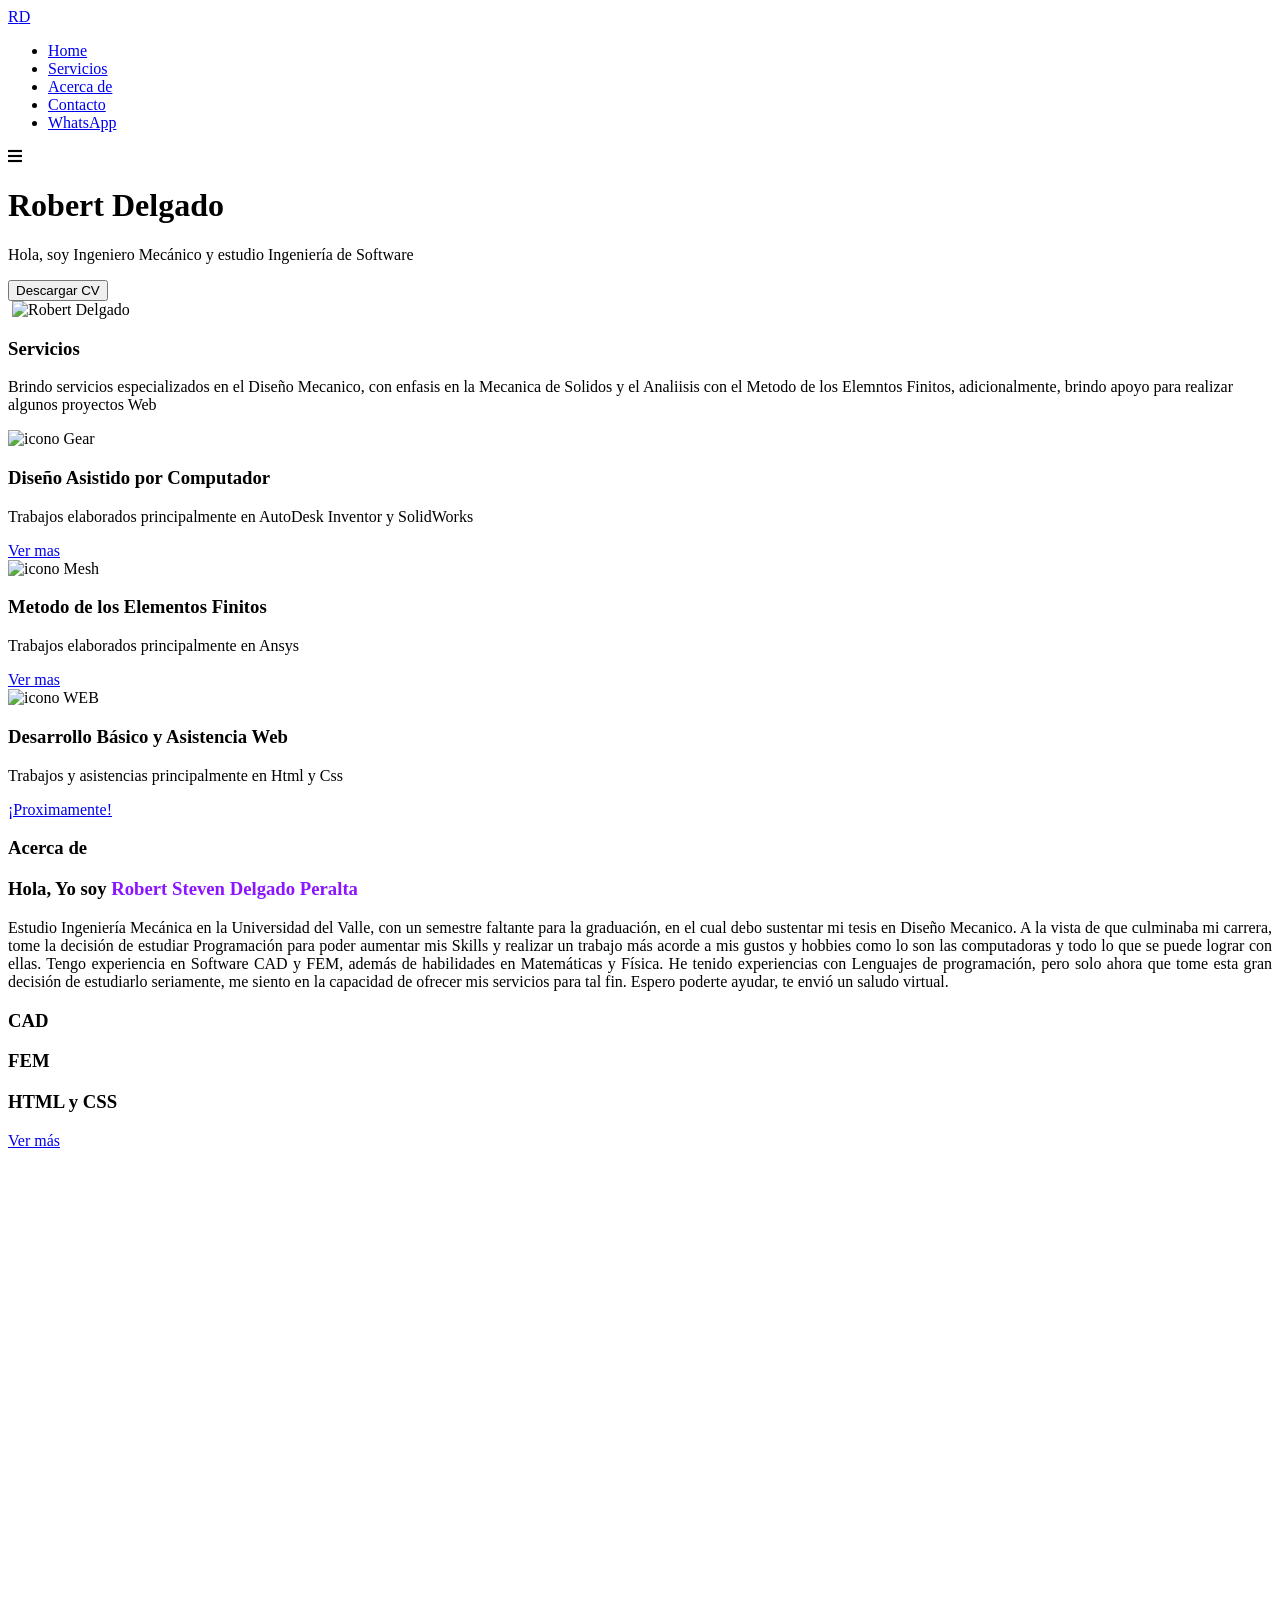
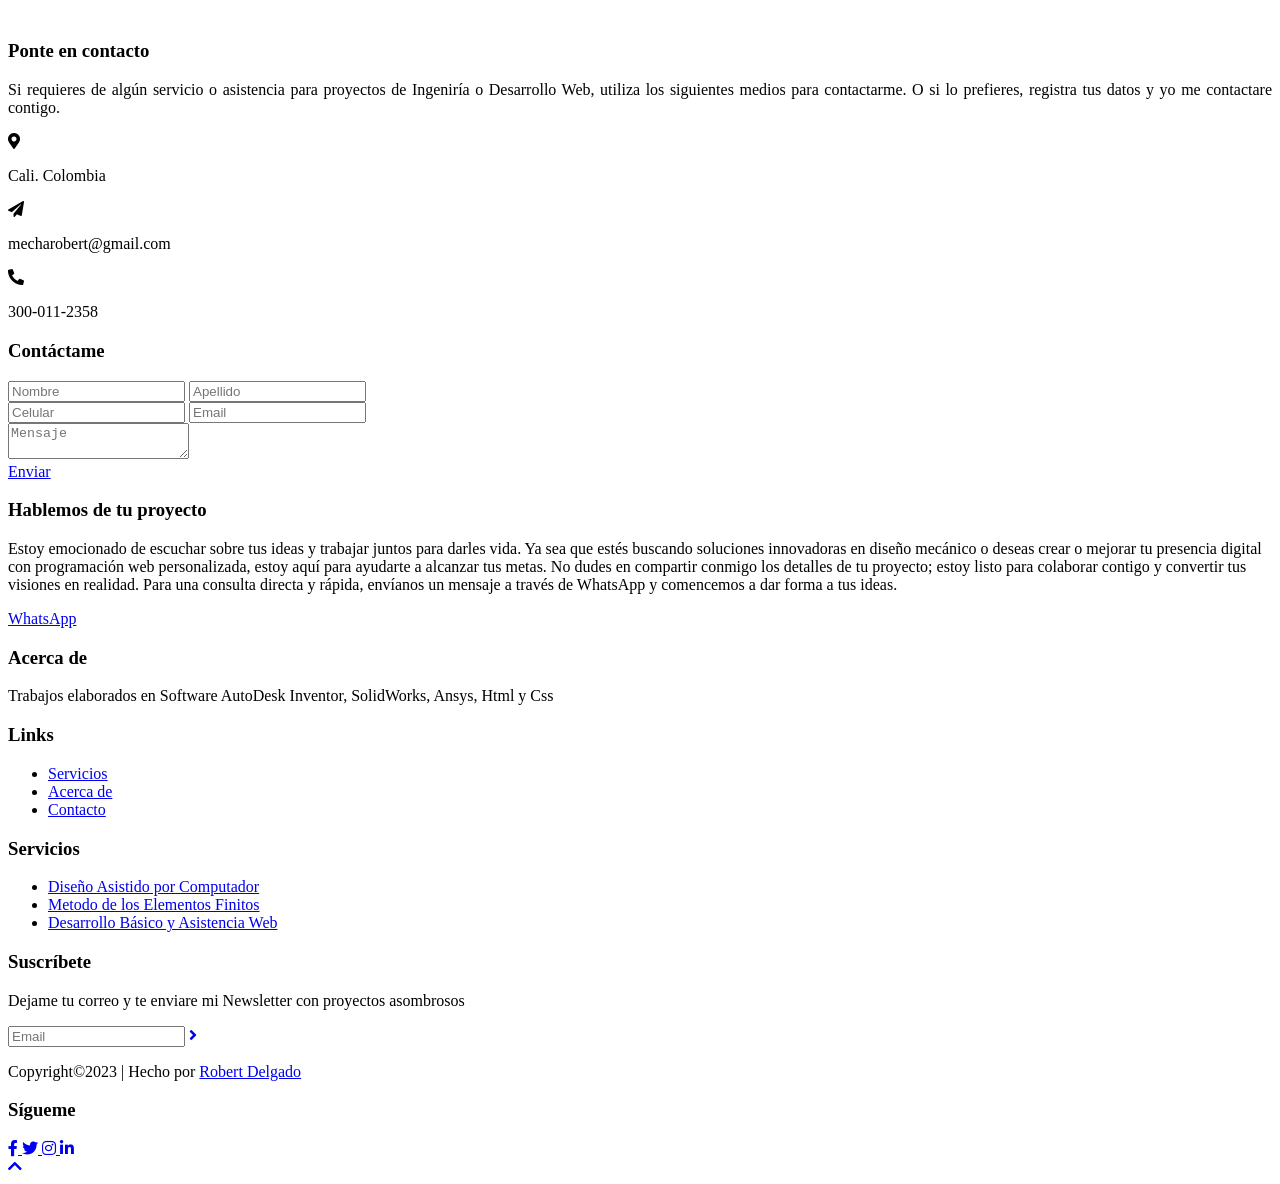
==== index.html @ ed7e888d "Update index.html" ====
<!DOCTYPE html>
<html lang="es">
  <head>
    <meta charset="UTF-8" />
    <meta http-equiv="X-UA-Compatible" content="IE=edge" />
    <meta name="viewport" content="width=device-width, initial-scale=1.0" />
    <!-- CDN de font-awesome -->
    <!-- CDN son las siglas para Content Delivery Network (Red de Distribución de Contenidos) y, tal como su nombre lo indica, se trata de una red de servidores encargada de distribuir contenidos en Internet de manera más rápida y eficiente gracias a una serie de POPs (Puntos de Presencia) situados alrededor del mundo. -->
    <link
      rel="stylesheet"
      href="https://cdnjs.cloudflare.com/ajax/libs/font-awesome/5.15.1/css/all.min.css"
    />
    <link rel="stylesheet" href="css/style.css" />

    <title>Mi portafolio</title>
  </head>
  <body>
    <main>

      <header>
        <nav>
          <div class="container">
            <div class="logo">
              <a href="index.html">R<span>D</span></a>
            </div>
            <div class="links">
              <ul>
                <li><a href="index.html">Home</a></li>
                <li><a href="#services">Servicios</a></li>
                <li><a href="#about">Acerca de</a></li>
                <li><a href="#contact">Contacto</a></li>
                <li><a href="https://wa.me/+573000112358" target="_blank" class="active">WhatsApp</a></li>
              </ul>
            </div>
            <div class="hamburguer-menu">
              <i class="fas fa-bars" style="color: var(--dark-two);;"></i>
            </div>
          </div>
        </nav>

        <div class="header-content">
          <div class="container grid-2">
            <div class="column-1">
              <h1 class="header-title">Robert <span>Delgado</span></h1>
              <p class="text">Hola, soy Ingeniero Mecánico y estudio Ingeniería de Software</p>
              <button class="btn">Descargar CV</button>
            </div>

            <div class="column-2 image">
              <img src="./img/gearsheader.svg" alt="" class="points points2 z-index">
              <img src="./img/Robert.png" alt="Robert Delgado" class="img-element z-index">
            </div>
          </div>
        </div>
      </header>

      <section class="services section" id="services">
        <div class="container">
          <div class="section-header">
            <h3 class="title">
              Servicios
            </h3>
            <p class="text">
              Brindo servicios especializados en el Diseño Mecanico, 
              con enfasis en la Mecanica de Solidos y el Analiisis
              con el Metodo de los Elemntos Finitos, adicionalmente, 
              brindo apoyo para realizar algunos proyectos Web
            </p>
          </div>

          <div class="cards">
            <div class="card-wrap">
              <div class="card" data-card="CAD">
                <div class="card-content z-index">
                  <img src="./img/gear.svg" alt="icono Gear" class="icon">
                  <h3 class="title-sm">Diseño Asistido por Computador</h3>
                  <p class="text">
                    Trabajos elaborados principalmente en AutoDesk Inventor y SolidWorks
                  </p>
                <a href="CAD.html" class="btn small">Ver mas</a>
                </div>
              </div>
            </div>

            <div class="card-wrap">
              <div class="card" data-card="FEM">
                <div class="card-content z-index">
                  <img src="./img/Mesh.svg" alt="icono Mesh" class="icon">
                  <h3 class="title-sm">Metodo de los Elementos Finitos</h3>
                  <p class="text">
                    Trabajos elaborados principalmente en Ansys
                  </p>
                <a href="FEM.html" class="btn small">Ver mas</a>
                </div>
              </div>
            </div>

            <div class="card-wrap">
              <div class="card" data-card="WEB">
                <div class="card-content z-index">
                  <img src="./img/code-icon.svg" alt="icono WEB" class="icon">
                  <h3 class="title-sm">Desarrollo Básico y Asistencia Web</h3>
                  <p class="text">
                    Trabajos y asistencias principalmente en Html y Css
                  </p>
                <a href="#" class="btn small">¡Proximamente!</a>
                </div>
              </div>
            </div>

          </div>
        </div>
      </section>

      <section class="about section" id="about">
        <div class="container">
          <div class="section-header">
            <h3 class="title-about" data-title="Quien soy yo">Acerca de</h3>
          </div>

          <div class="section-body grid-2">
            <div class="column-1">
              <h3 class="title-sm">Hola, Yo soy <span style="color: #8c15ff;">Robert Steven Delgado Peralta</span></span></h3>
              <p class="text" style="text-align: justify;">
                Estudio Ingeniería Mecánica en la Universidad del Valle, con un semestre faltante para la 
                graduación, en el cual debo sustentar mi tesis en Diseño Mecanico. A la vista de que 
                culminaba mi carrera, tome la decisión de estudiar Programación para poder aumentar mis 
                Skills y realizar un trabajo más acorde a mis gustos y hobbies como lo son las computadoras 
                y todo lo que se puede lograr con ellas. Tengo experiencia en Software CAD y FEM, además de 
                habilidades en Matemáticas y Física. He tenido experiencias con Lenguajes de programación, 
                pero solo ahora que tome esta gran decisión de estudiarlo seriamente, me siento en la 
                capacidad de ofrecer mis servicios para tal fin. Espero poderte ayudar, te envió un 
                saludo virtual.
              </p>
              <div class="skills">
                <div class="skill html">
                  <h3 class="skill-title">CAD</h3>
                  <div class="skill-bar">
                    <div class="skill-progress" style="width: 95%;"></div>
                  </div>
                </div>
                <div class="skill css">
                  <h3 class="skill-title">FEM</h3>
                  <div class="skill-bar">
                    <div class="skill-progress" style="width: 85%;"></div>
                  </div>
                </div>
                <div class="skill js">
                  <h3 class="skill-title">HTML y CSS</h3>
                  <div class="skill-bar">
                    <div class="skill-progress" style="width: 50%;"></div>
                  </div>
                </div>
              </div>
              <a href="#" class="btn">Ver más</a>
            </div>

            <div class="column-2 image">
              <img src="./img/Cili.svg" class="points" alt="" />
              <img src="./img/Robert.png" class="z-index" alt="" />
            </div>
          </div>
        </div>
      </section>

      <section class="contact" id="contact">
        <iframe
          src="https://www.google.com/maps/embed?pb=!1m18!1m12!1m3!1d11264.678323748733!2d-76.5376922857625!3d3.431415255627299!2m3!1f0!2f0!3f0!3m2!1i1024!2i768!4f13.1!3m3!1m2!1s0x8e30a6f0cc4bb3f1%3A0x1f0fb5e952ae6168!2sCali%2C%20Valle%20del%20Cauca!5e0!3m2!1ses-419!2sco!4v1707531371081!5m2!1ses-419!2sco"
          width="100%"
          height="450"
          style="border: 0;"
          allowfullscreen=""
          loading="lazy"
          referrerpolicy="no-referrer-when-downgrade"
        ></iframe>

        <div class="container">
          <div class="contact-box">
            <div class="contact-info">
              <h3 class="title">Ponte en contacto</h3>
              <p class="text" style="text-align: justify;">
                Si requieres de algún servicio o asistencia para
                proyectos de Ingeniría o Desarrollo Web, utiliza los
                siguientes medios para contactarme. O si lo prefieres,
                registra tus datos y yo me contactare contigo.
              </p>
              <div class="information-wrap">
                <div class="information">
                  <div class="contact-icon">
                    <i class="fas fa-map-marker-alt"></i>
                  </div>
                  <p class="info-text">Cali. Colombia</p>
                </div>

                <div class="information">
                  <div class="contact-icon">
                    <i class="fas fa-paper-plane"></i>
                  </div>
                  <p class="info-text">mecharobert@gmail.com</p>
                </div>
                <div class="information">
                  <div class="contact-icon">
                    <i class="fas fa-phone-alt"></i>
                  </div>
                  <p class="info-text">300-011-2358</p>
                </div>
              </div>
            </div>

            <form class="contact-form">
                <h3 class="title">Contáctame</h3>
                <div class="row">
                  <input type="text" class="contact-input" placeholder="Nombre" />
                  <input type="text" class="contact-input" placeholder="Apellido"/>
                </div>

              <div class="row">
                <input type="text" class="contact-input" placeholder="Celular"/>
                <input type="email" class="contact-input" placeholder="Email" />
              </div>

              <div class="row">
                <textarea name="message" class="contact-input textarea" placeholder="Mensaje"></textarea>
              </div>
              
              <a href="#" class="btn">Enviar</a>

            </form>
          </div>
        </div>
      </section>

      <section class="hireme" id="hireme">
        <div class="container">
          <h3 class="title">Hablemos de tu proyecto</h3>
          <p class="text" style="color: var(--dark-one);">
            Estoy emocionado de escuchar sobre tus ideas y trabajar juntos para 
            darles vida. Ya sea que estés buscando soluciones innovadoras en diseño 
            mecánico o deseas crear o mejorar tu presencia digital con programación 
            web personalizada, estoy aquí para ayudarte a alcanzar tus metas. No 
            dudes en compartir conmigo los detalles de tu proyecto; estoy listo para 
            colaborar contigo y convertir tus visiones en realidad. 
            Para una consulta directa y rápida, envíanos un mensaje a través de WhatsApp 
            y comencemos a dar forma a tus ideas.
          </p>
          <a href="https://wa.me/+573000112358" target="_blank" class="btn">WhatsApp</a>
        </div>
      </section>

    </main>

    <footer class="footer">
      <div class="container">
        <div class="grid-4">
          <div class="grid-4-col footer-about">
            <h3 class="title-sm">Acerca de</h3>
            <p class="text" style="text-align: justify;">
              Trabajos elaborados en Software AutoDesk Inventor, SolidWorks, Ansys, Html y Css
            </p>
          </div>

          <div class="grid-4-col footer-links">
            <h3 class="title-sm">Links</h3>
            <ul>
              <li>
                <a href="#services">Servicios</a>
              </li>
              <li>
                <a href="#about">Acerca de</a>
              </li>
              <li>
                <a href="#contact">Contacto</a>
              </li>
            </ul>
          </div>

          <div class="grid-4-col footer-links">
            <h3 class="title-sm">Servicios</h3>
            <ul>
              <li>
                <a href="CAD.html">Diseño Asistido por  Computador</a>
              </li>
              <li>
                <a href="FEM.html">Metodo de los Elementos Finitos</a>
              </li>
              <li>
                <a href="#services">Desarrollo Básico y Asistencia Web</a>
              </li>
            </ul>
          </div>

          <div class="grid-4-col footer-newstletter">
            <h3 class="title-sm">Suscríbete</h3>
            <p class="text" style="text-align: justify;">
              Dejame tu correo y te enviare mi Newsletter con proyectos asombrosos
            </p>
            <div class="footer-input-wrap">
              <input type="email" class="footer-input" placeholder="Email" />
              <a href="#" class="input-arrow">
                <i class="fas fa-angle-right"></i>
              </a>
            </div>
          </div>
        </div>

        <div class="bottom-footer">
          <div class="copyright">
            <p class="text">
              Copyright&copy;2023 | Hecho por
              <a href="#" class="split-text"> Robert Delgado </a>
            </p>
          </div>

          <div class="followme-wrap">
            <div class="followme">
              <h3>Sígueme</h3>
              <span class="footer-line"></span>
              <div class="social-media">
                <a href="#">
                  <i class="fab fa-facebook-f"></i>
                </a>
                <a href="#">
                  <i class="fab fa-twitter"></i>
                </a>
                <a href="#">
                  <i class="fab fa-instagram"></i>
                </a>
                <a href="#">
                  <i class="fab fa-linkedin-in"></i>
                </a>
              </div>
            </div>

            <div class="back-btn-wrap">
              <a href="#" class="back-btn">
                <i class="fas fa-chevron-up"></i>
              </a>
            </div>
          </div>
        </div>
      </div>
    </footer>

  </body>
</html>
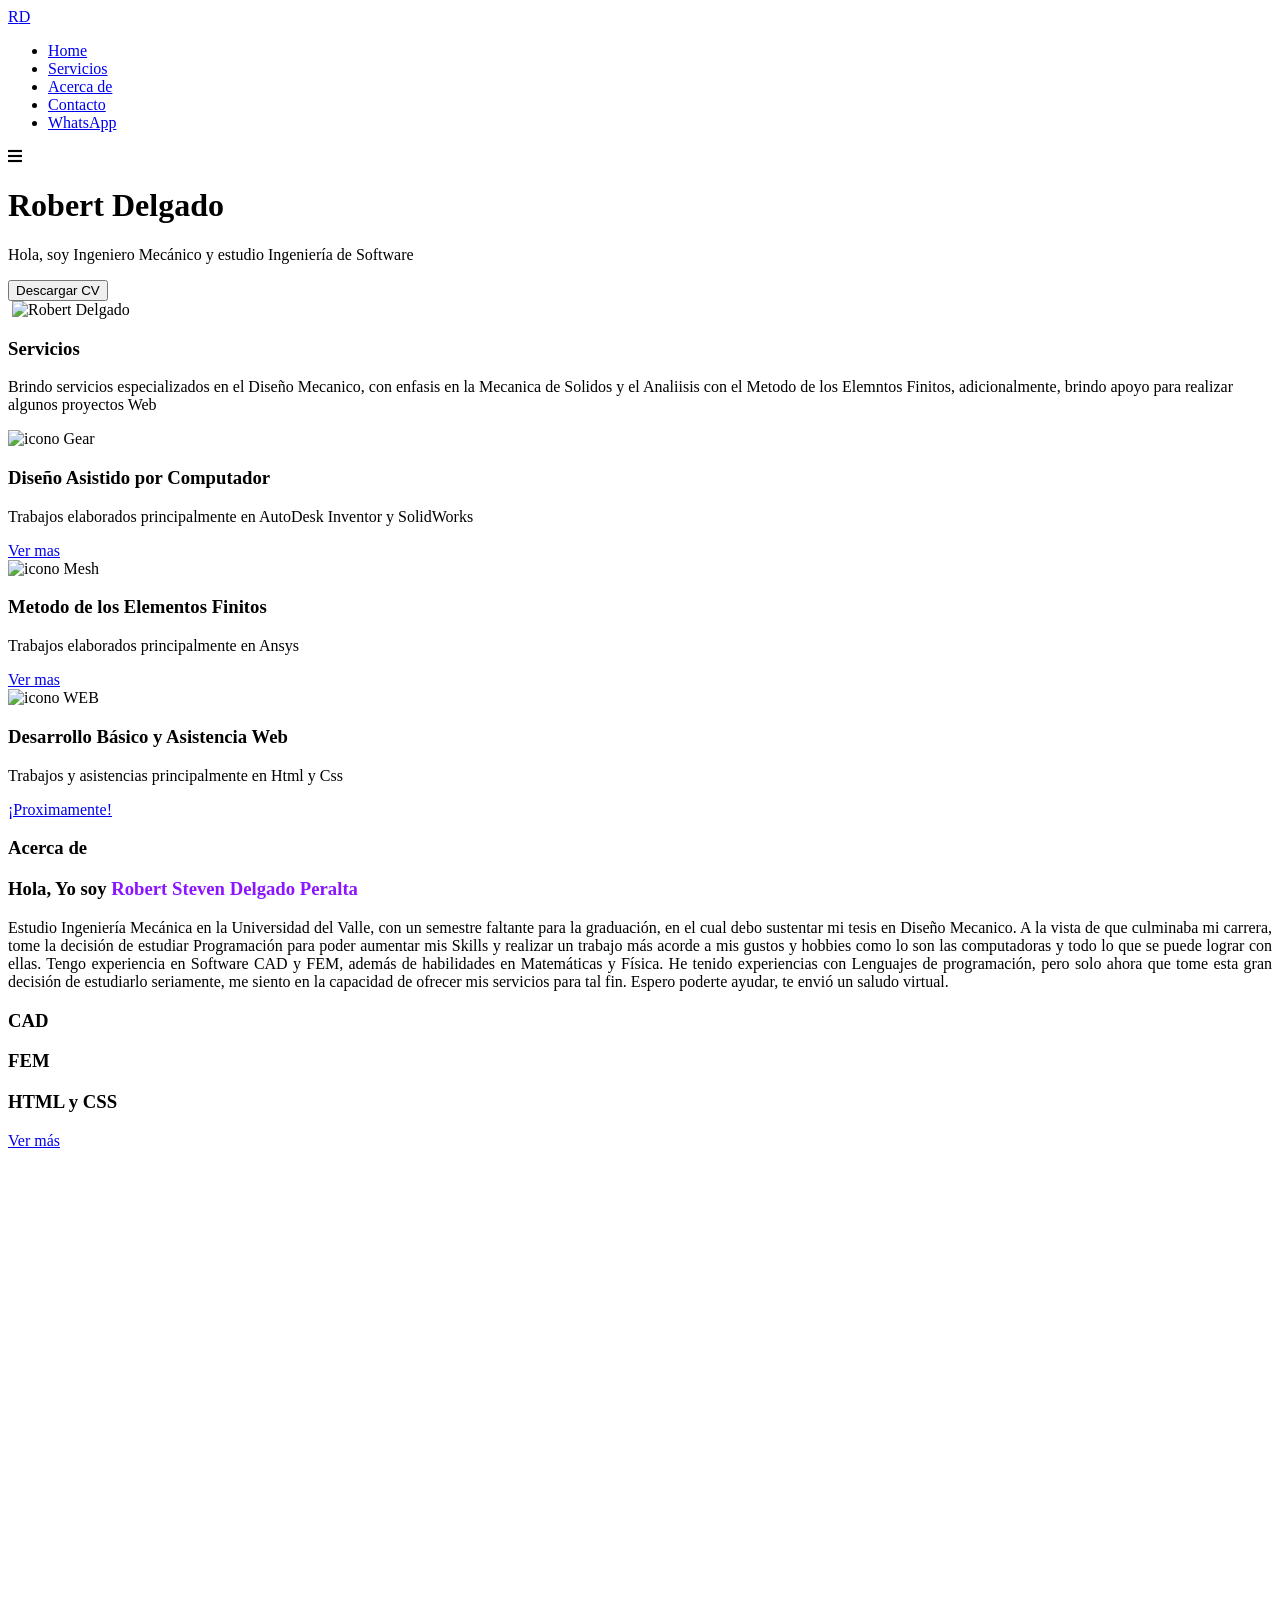
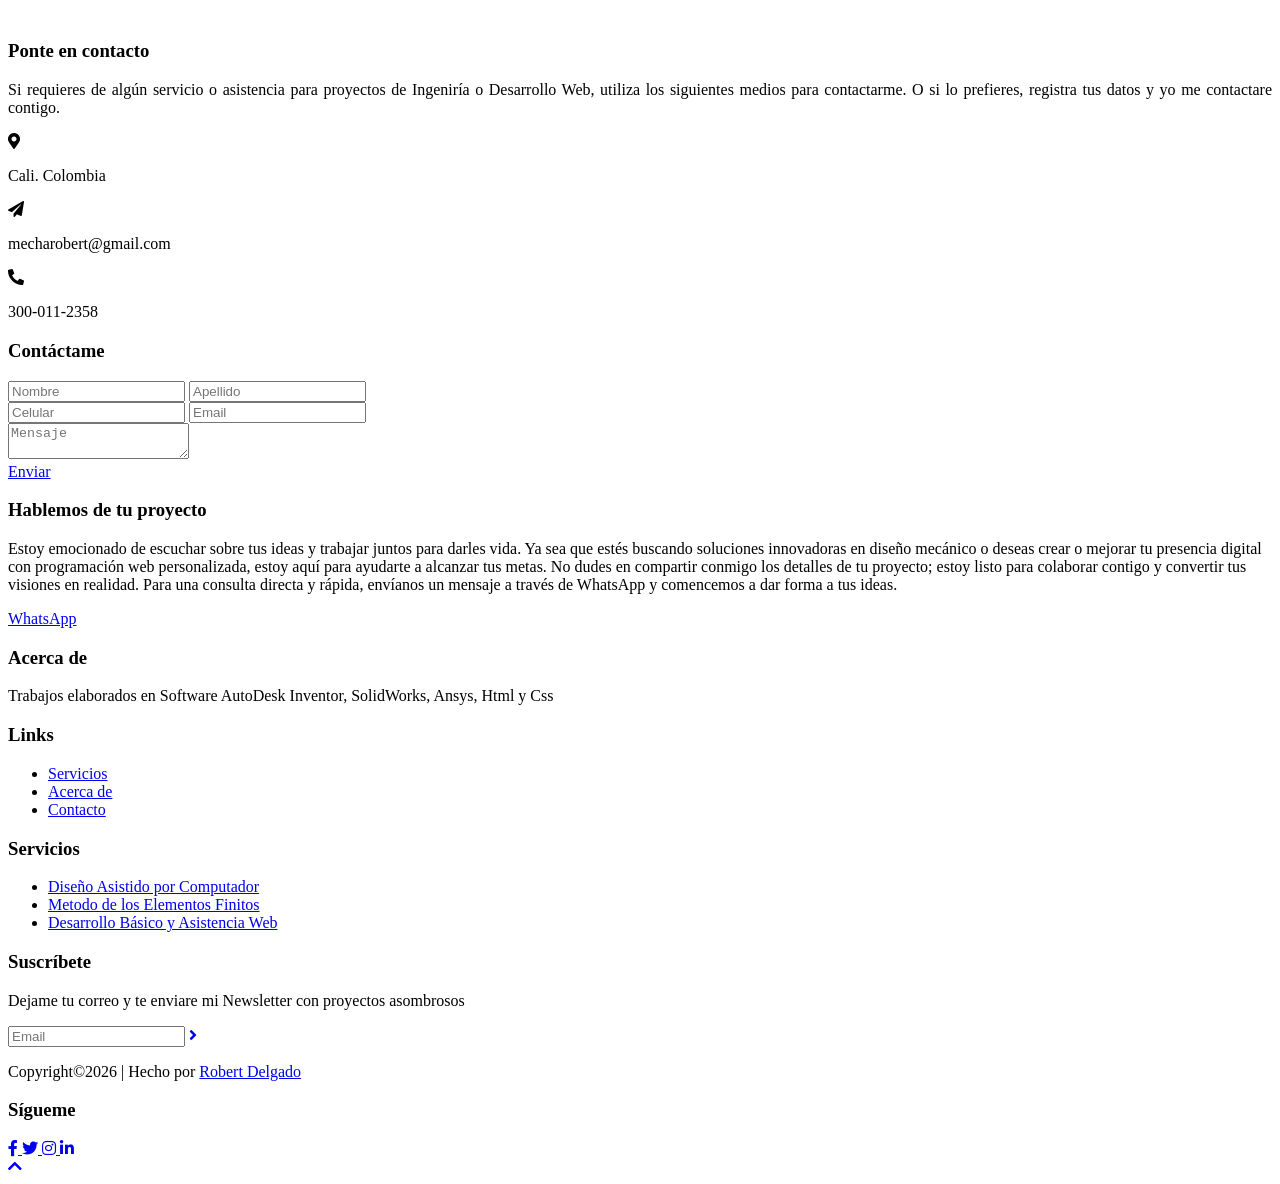
==== commit e0ed9278: "Update index.html" ====
--- a/index.html
+++ b/index.html
@@ -306,7 +306,7 @@
         <div class="bottom-footer">
           <div class="copyright">
             <p class="text">
-              Copyright&copy;2023 | Hecho por
+              Copyright&copy;2026 | Hecho por
               <a href="#" class="split-text"> Robert Delgado </a>
             </p>
           </div>
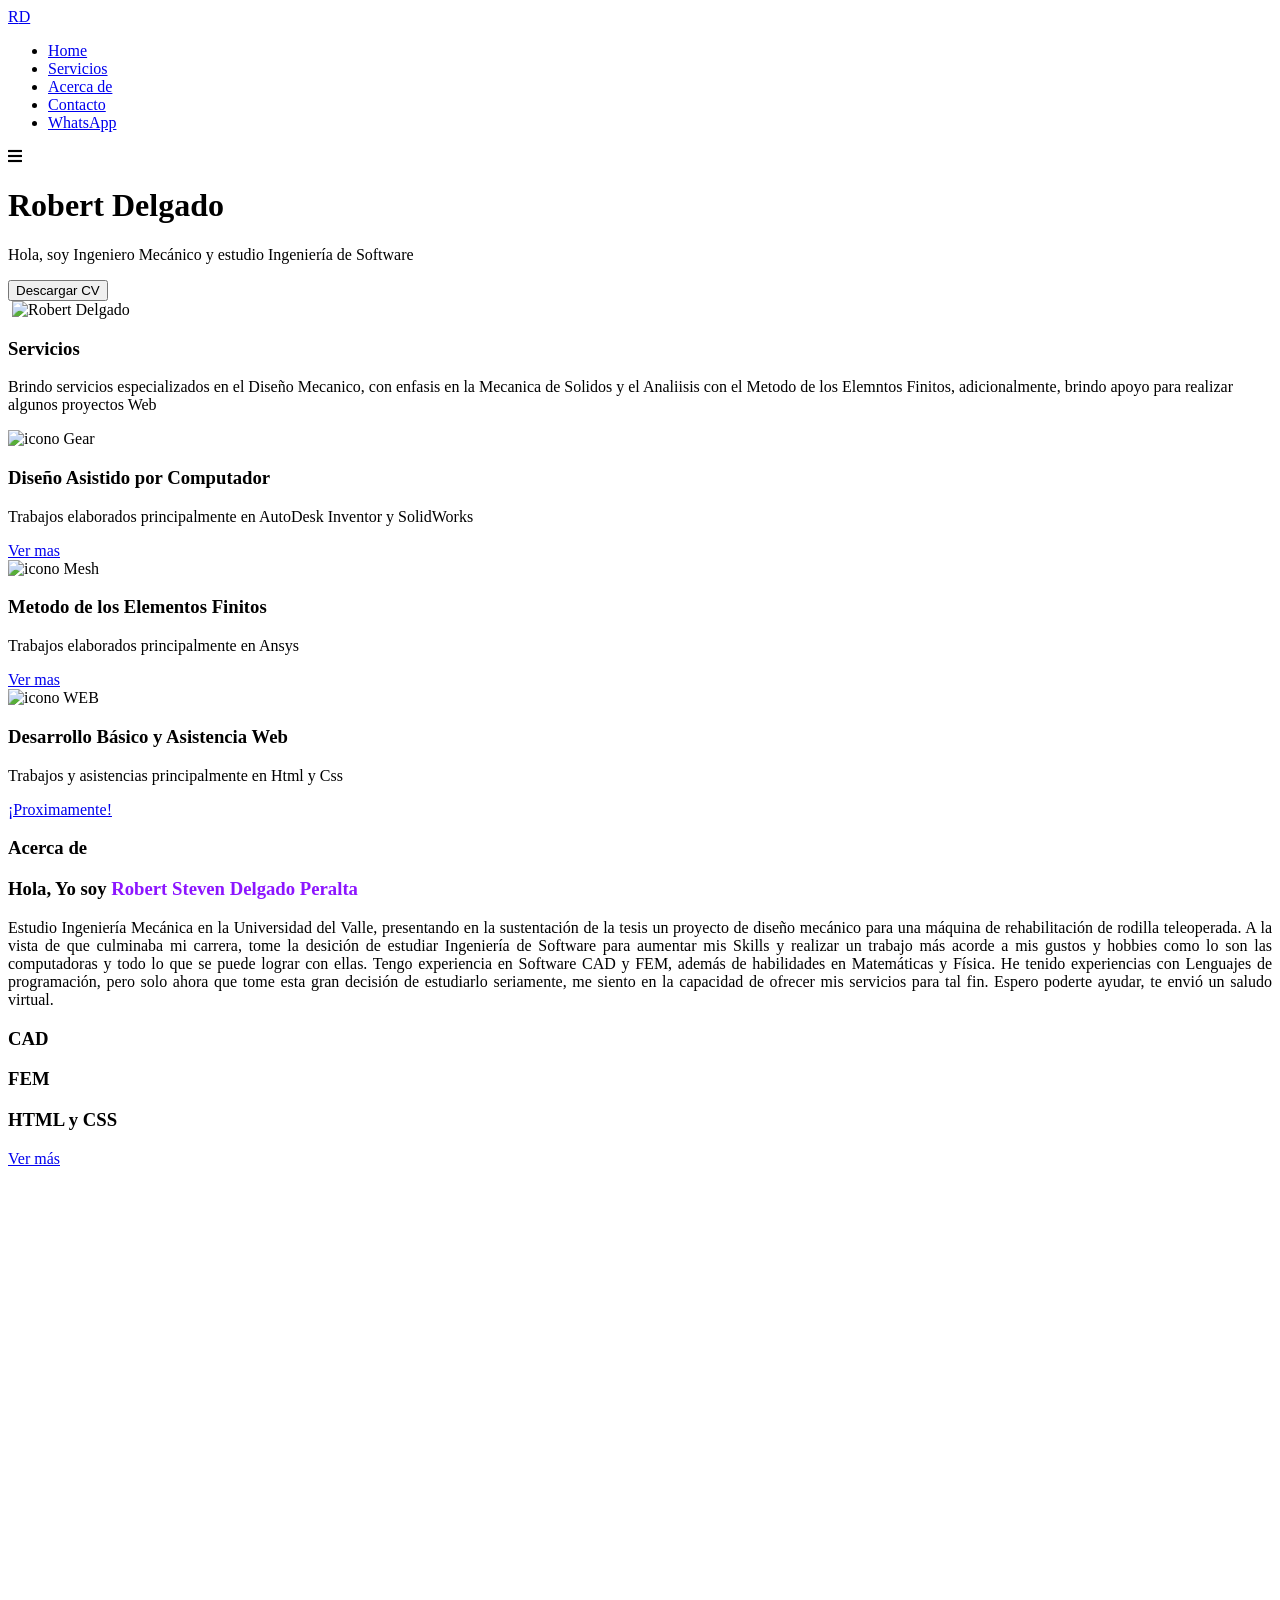
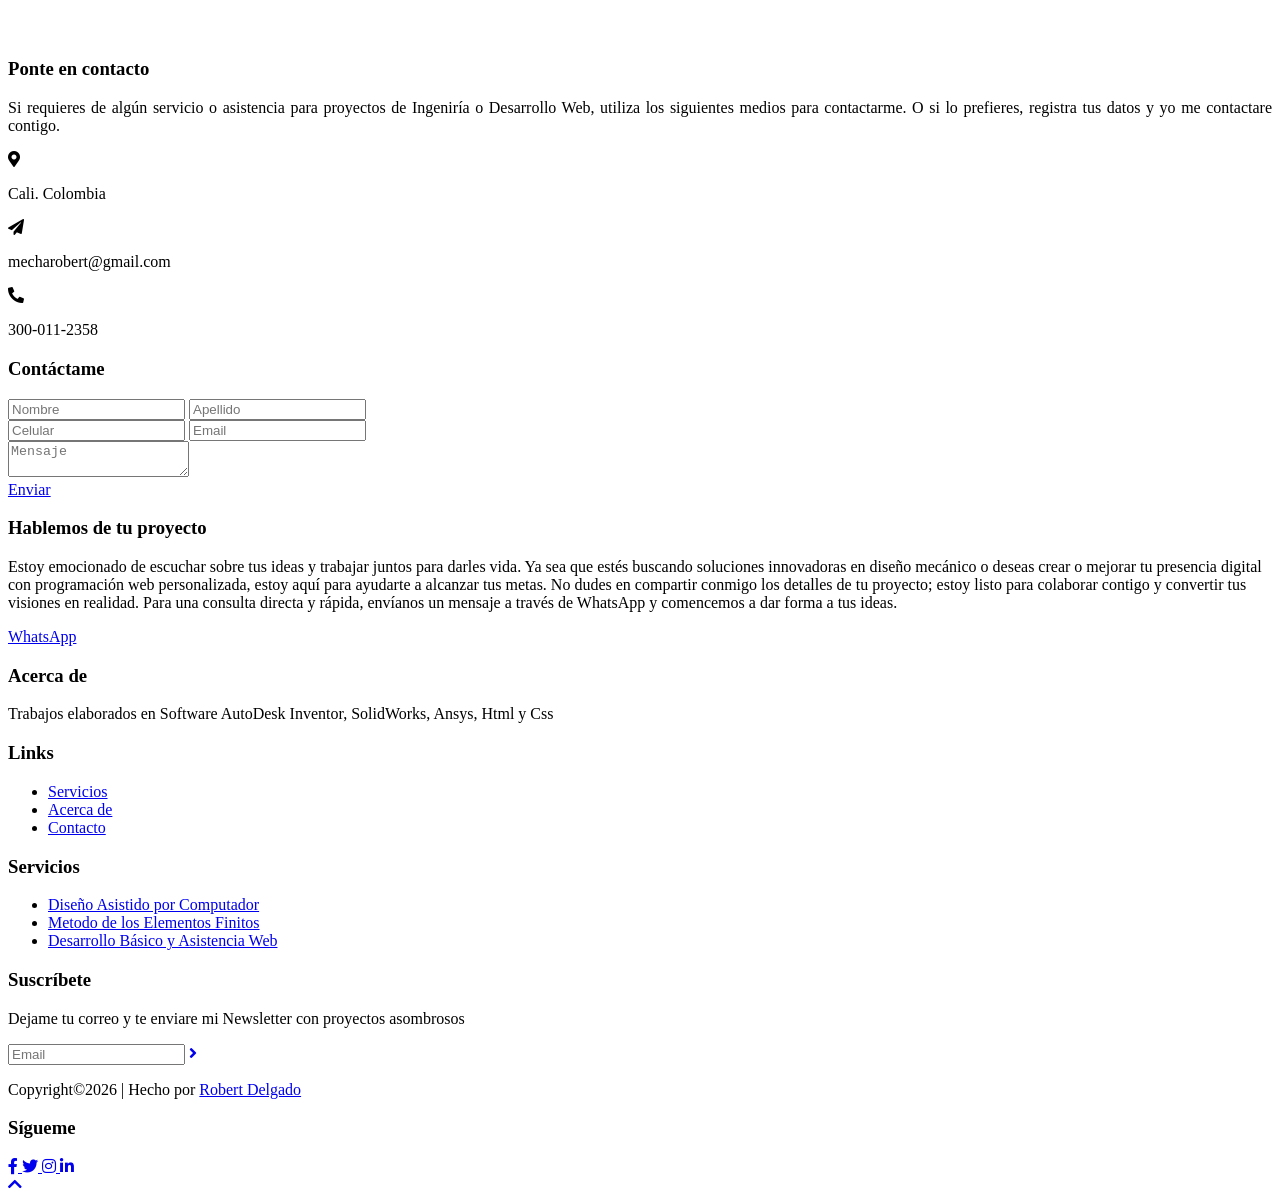
==== commit 920ab836: "Update index.html" ====
--- a/index.html
+++ b/index.html
@@ -122,9 +122,9 @@
             <div class="column-1">
               <h3 class="title-sm">Hola, Yo soy <span style="color: #8c15ff;">Robert Steven Delgado Peralta</span></span></h3>
               <p class="text" style="text-align: justify;">
-                Estudio Ingeniería Mecánica en la Universidad del Valle, con un semestre faltante para la 
-                graduación, en el cual debo sustentar mi tesis en Diseño Mecanico. A la vista de que 
-                culminaba mi carrera, tome la decisión de estudiar Programación para poder aumentar mis 
+                Estudio Ingeniería Mecánica en la Universidad del Valle, presentando en la sustentación de la tesis
+                un proyecto de diseño mecánico para una máquina de rehabilitación de rodilla teleoperada. A la
+                vista de que culminaba mi carrera, tome la desición de estudiar Ingeniería de Software para aumentar mis
                 Skills y realizar un trabajo más acorde a mis gustos y hobbies como lo son las computadoras 
                 y todo lo que se puede lograr con ellas. Tengo experiencia en Software CAD y FEM, además de 
                 habilidades en Matemáticas y Física. He tenido experiencias con Lenguajes de programación, 
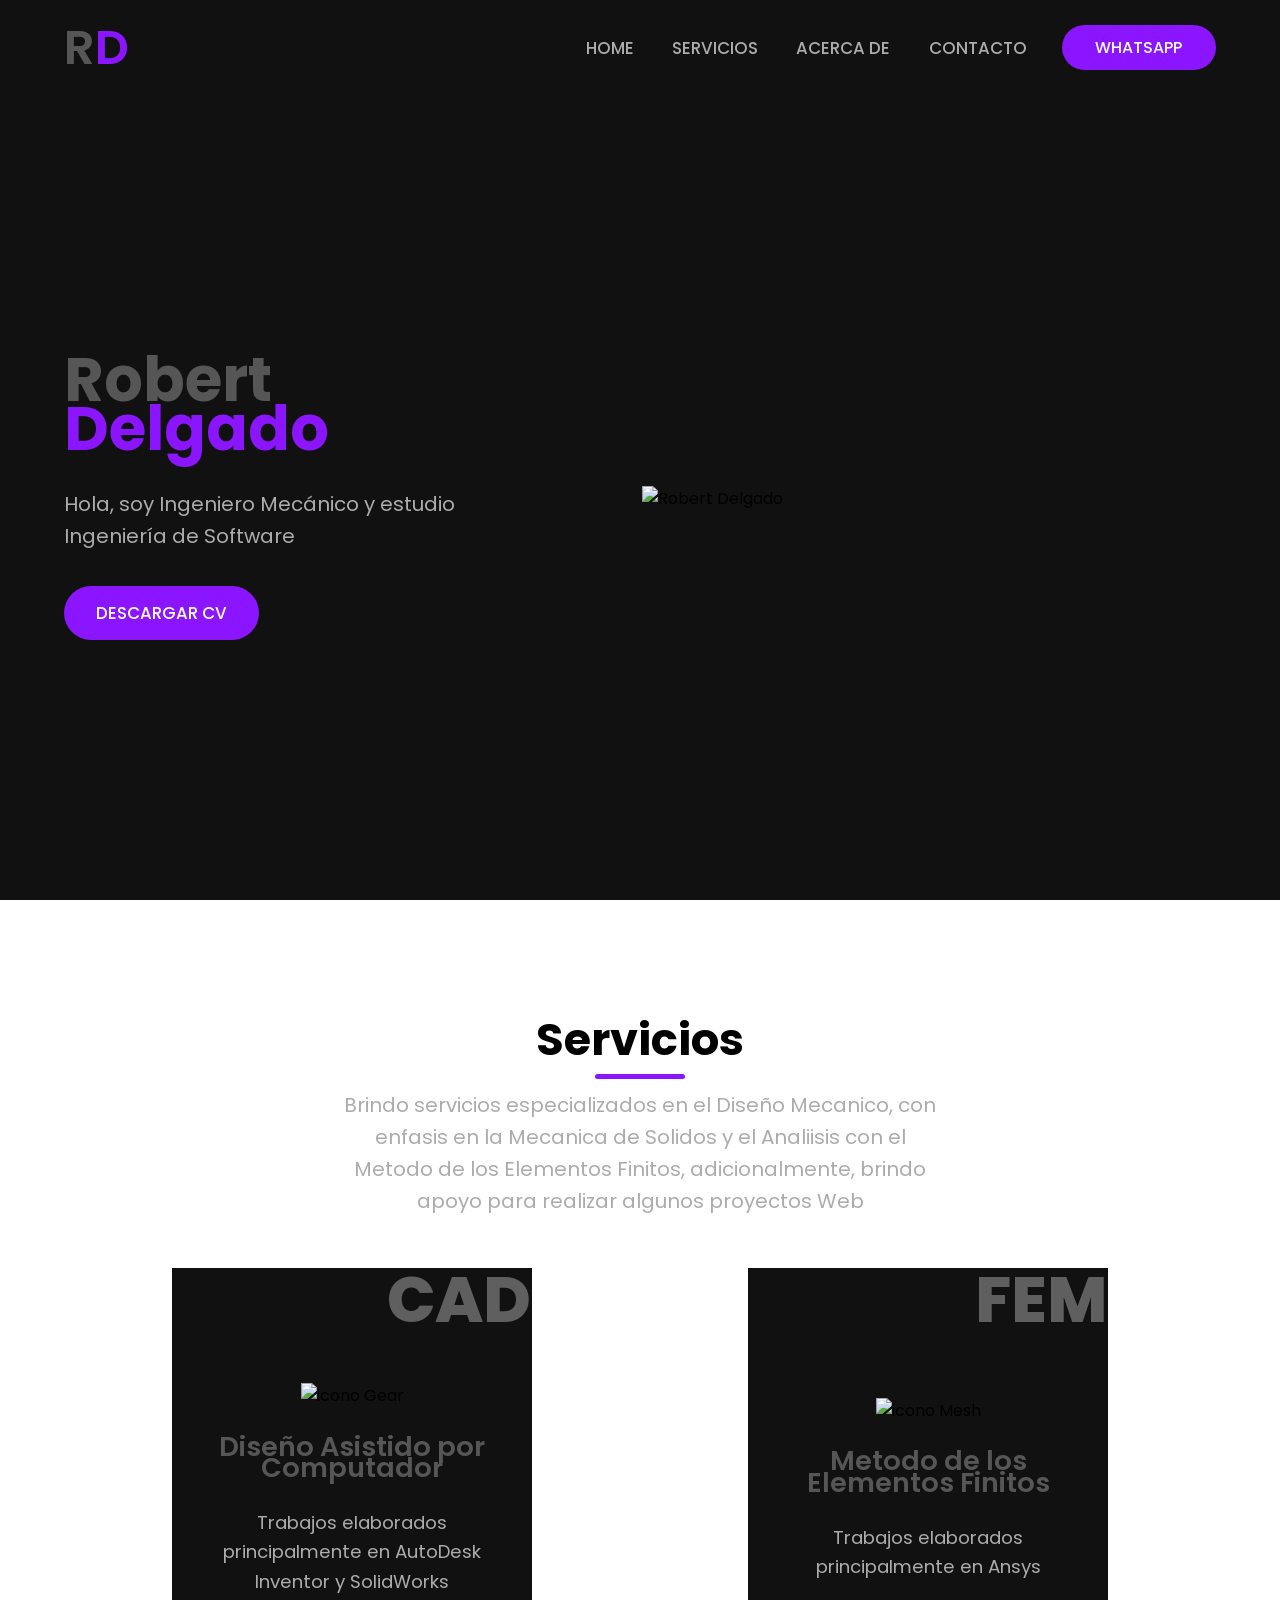
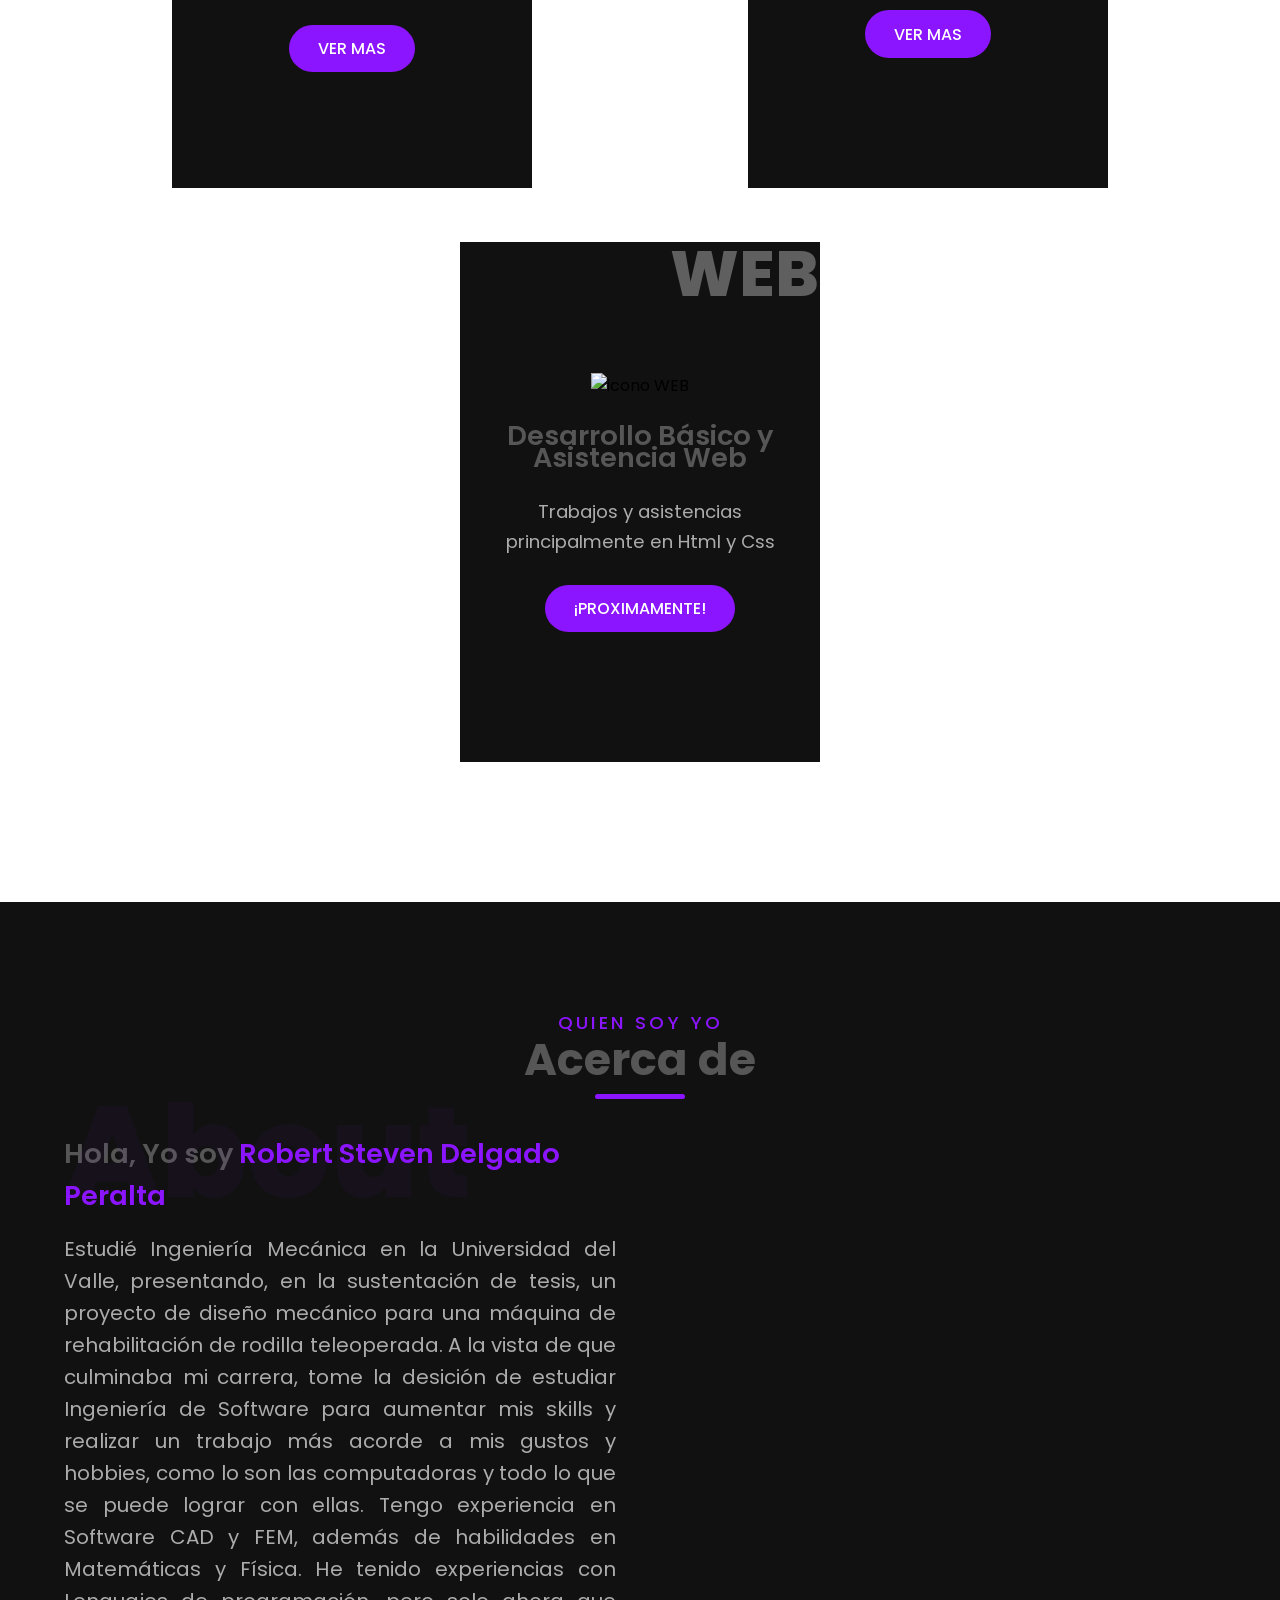
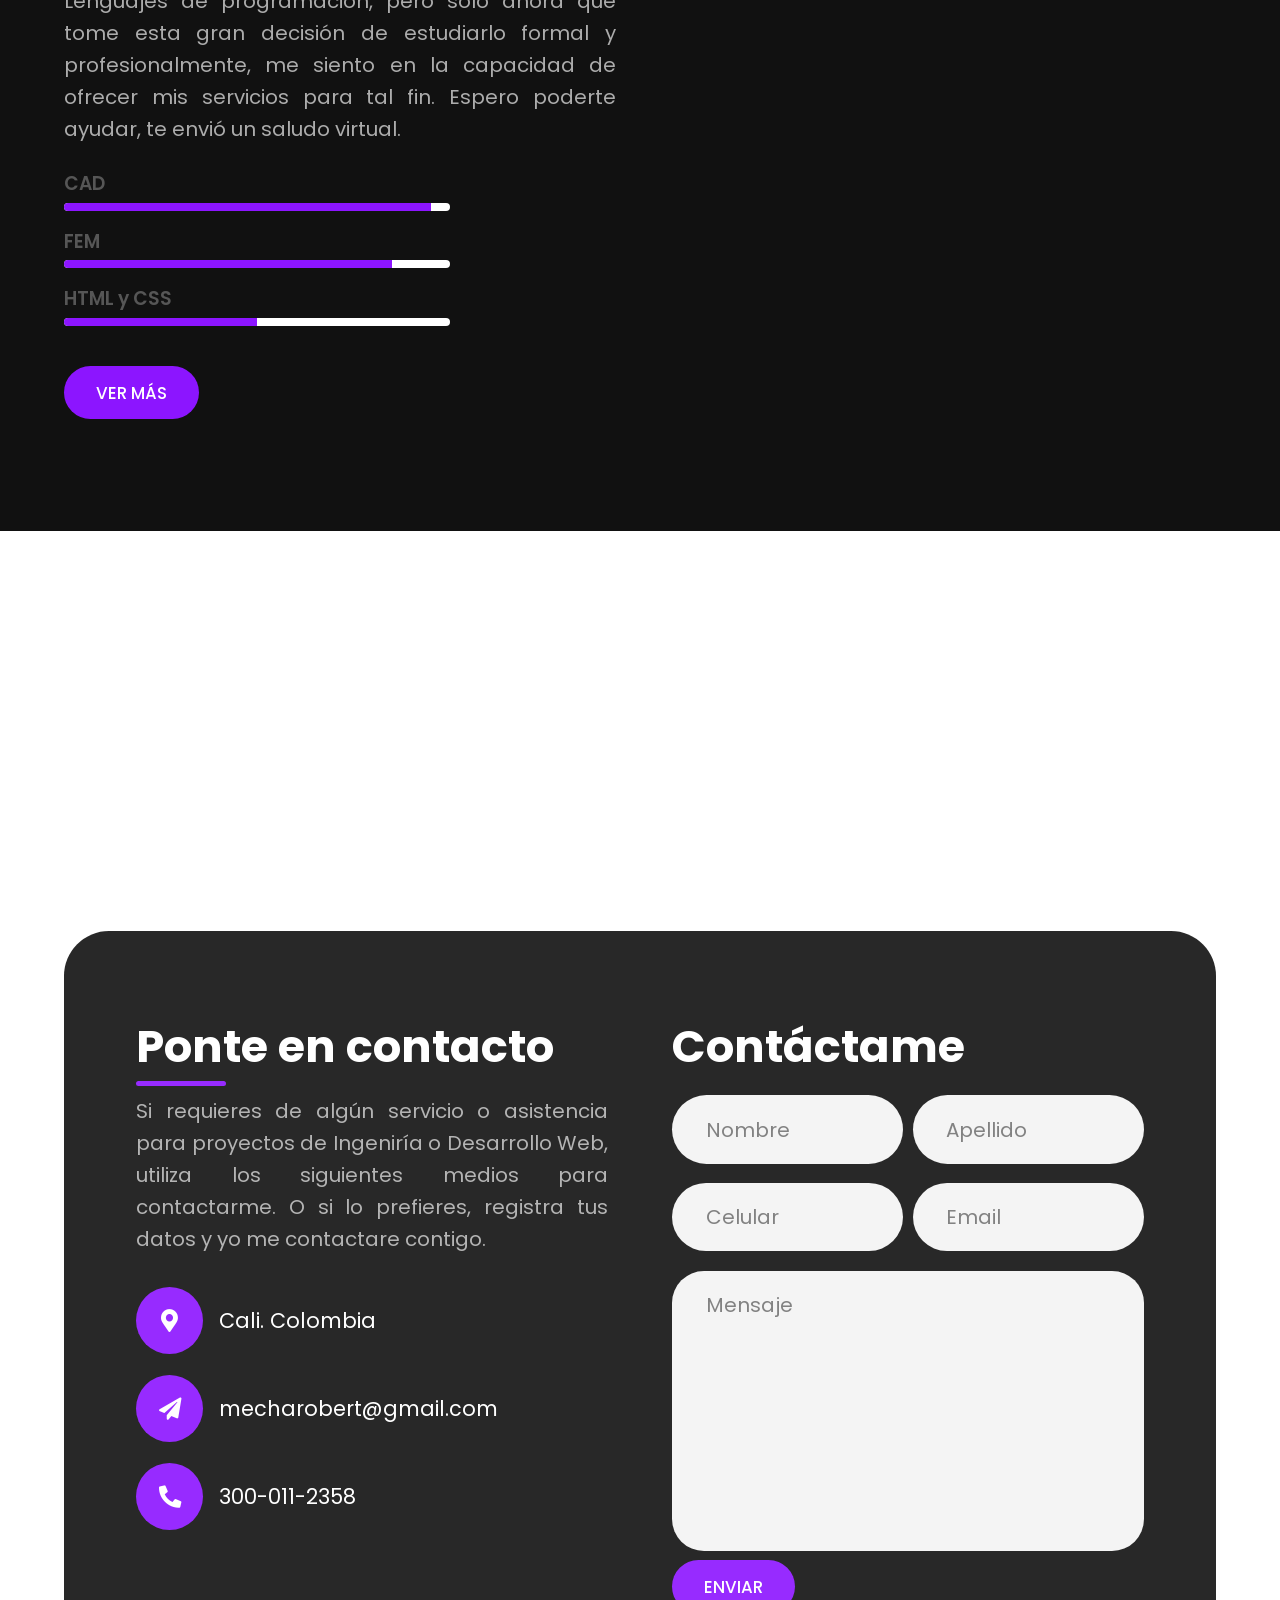
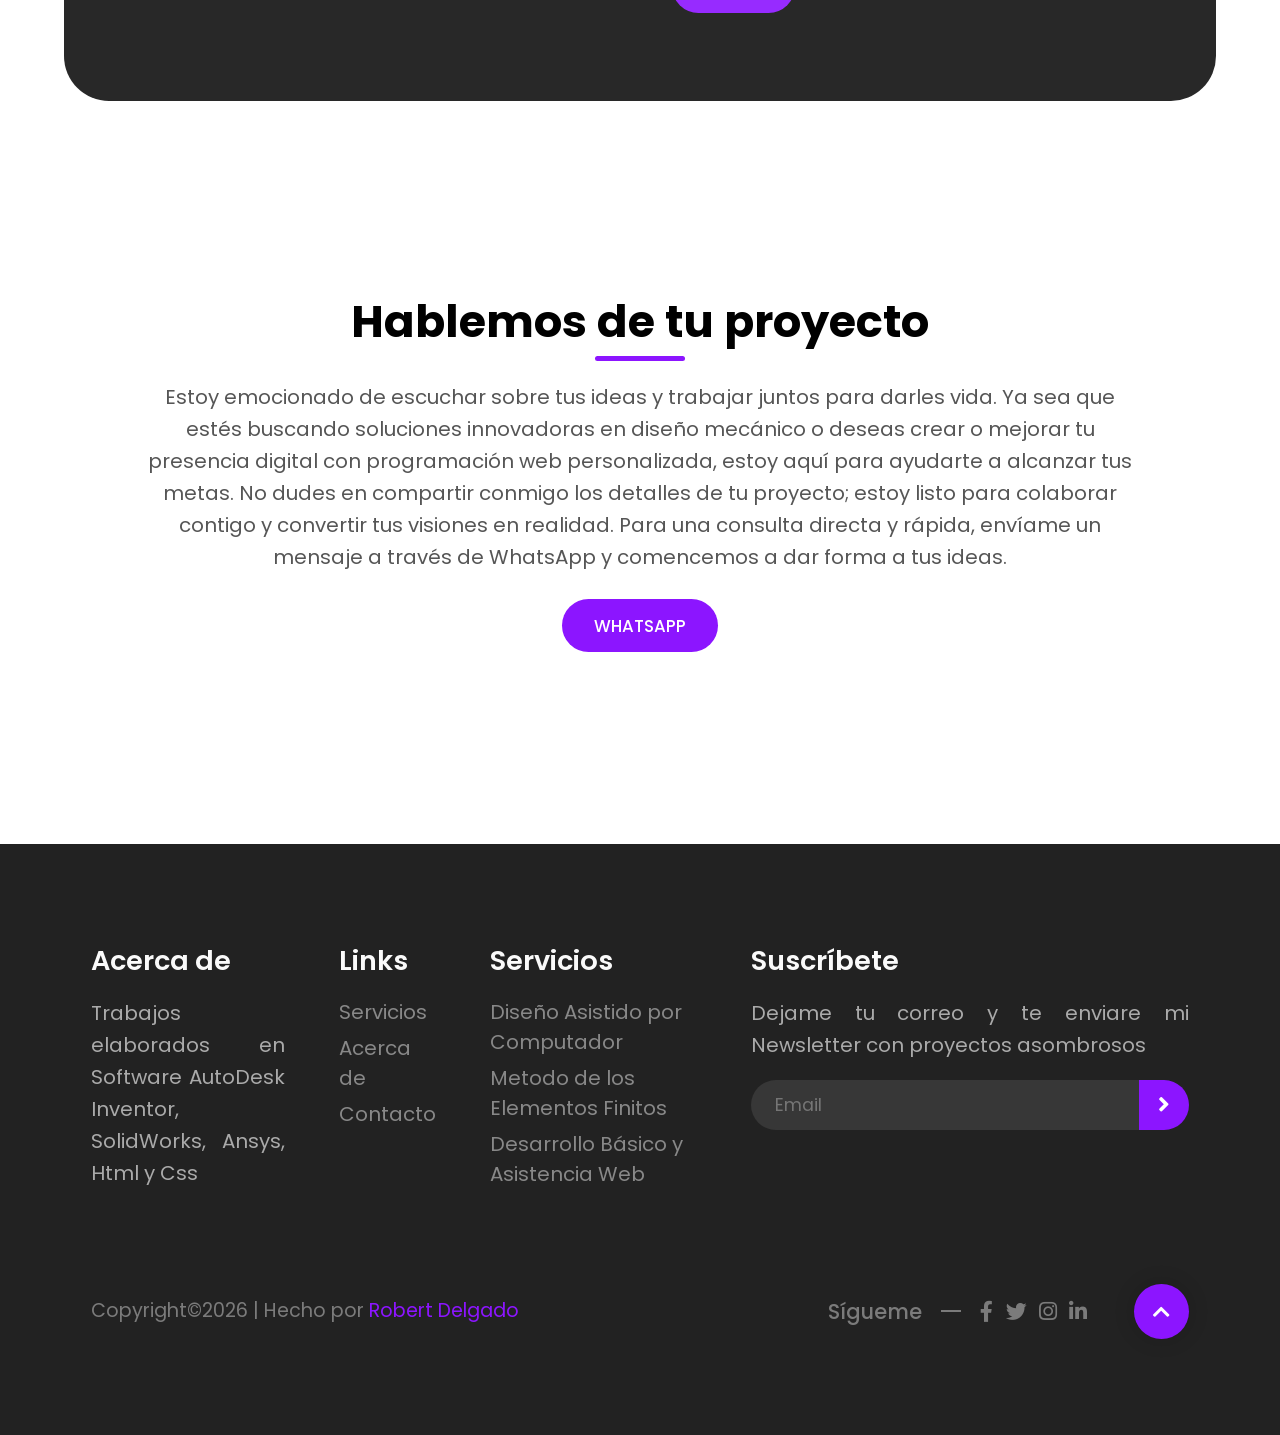
==== commit 9d1a95a8: "Update index.html" ====
--- a/index.html
+++ b/index.html
@@ -63,7 +63,7 @@
             <p class="text">
               Brindo servicios especializados en el Diseño Mecanico, 
               con enfasis en la Mecanica de Solidos y el Analiisis
-              con el Metodo de los Elemntos Finitos, adicionalmente, 
+              con el Metodo de los Elementos Finitos, adicionalmente, 
               brindo apoyo para realizar algunos proyectos Web
             </p>
           </div>
@@ -122,13 +122,13 @@
             <div class="column-1">
               <h3 class="title-sm">Hola, Yo soy <span style="color: #8c15ff;">Robert Steven Delgado Peralta</span></span></h3>
               <p class="text" style="text-align: justify;">
-                Estudio Ingeniería Mecánica en la Universidad del Valle, presentando en la sustentación de la tesis
+                Estudié Ingeniería Mecánica en la Universidad del Valle, presentando, en la sustentación de tesis,
                 un proyecto de diseño mecánico para una máquina de rehabilitación de rodilla teleoperada. A la
                 vista de que culminaba mi carrera, tome la desición de estudiar Ingeniería de Software para aumentar mis
-                Skills y realizar un trabajo más acorde a mis gustos y hobbies como lo son las computadoras 
+                skills y realizar un trabajo más acorde a mis gustos y hobbies, como lo son las computadoras 
                 y todo lo que se puede lograr con ellas. Tengo experiencia en Software CAD y FEM, además de 
                 habilidades en Matemáticas y Física. He tenido experiencias con Lenguajes de programación, 
-                pero solo ahora que tome esta gran decisión de estudiarlo seriamente, me siento en la 
+                pero solo ahora que tome esta gran decisión de estudiarlo formal y profesionalmente, me siento en la 
                 capacidad de ofrecer mis servicios para tal fin. Espero poderte ayudar, te envió un 
                 saludo virtual.
               </p>
@@ -240,7 +240,7 @@
             web personalizada, estoy aquí para ayudarte a alcanzar tus metas. No 
             dudes en compartir conmigo los detalles de tu proyecto; estoy listo para 
             colaborar contigo y convertir tus visiones en realidad. 
-            Para una consulta directa y rápida, envíanos un mensaje a través de WhatsApp 
+            Para una consulta directa y rápida, envíame un mensaje a través de WhatsApp 
             y comencemos a dar forma a tus ideas.
           </p>
           <a href="https://wa.me/+573000112358" target="_blank" class="btn">WhatsApp</a>
--- a/css/style.css
+++ b/css/style.css
@@ -0,0 +1,917 @@
+@import url("https://fonts.googleapis.com/css2?family=Poppins:wght@100;200;300;400;500;600;700;800;900&display=swap");
+
+/* Variables */
+
+:root {
+  --dark-one: #565656;
+  --dark-two: #acacac;
+  --main-color: #8c15ff;
+  --secondary-color: #47008b;
+  --light-one: #fff;
+  --light-two: #f9fafb;
+  --light-three: #111111;
+}
+
+/* Estilos generales */
+
+*,
+*::before,
+*::after {
+  margin: 0;
+  padding: 0;
+  box-sizing: border-box;
+}
+
+html {
+  scroll-behavior: smooth;
+}
+
+body,
+button,
+input,
+textarea {
+  font-family: "Poppins", sans-serif;
+}
+
+a {
+  text-decoration: none;
+}
+
+ul {
+  list-style: none;
+}
+
+img {
+  width: 100%;
+}
+
+.container {
+  position: relative;
+  z-index: 5;
+  max-width: 92rem;
+  padding: 0 4rem;
+  margin: 0 auto;
+}
+
+/* grid-template-columns se utiliza para definir el número y
+el tamaño de las columnas en un grid de CSS 
+
+repeat(2, 1fr): Esto indica que se deben crear dos columnas en el grid.
+1fr: Cada columna debe ocupar una fracción igual del espacio disponible
+en el contenedor. En este caso, ambas columnas serán del mismo tamaño y
+ocuparán igualmente el espacio disponible en el contenedor.
+*/
+.grid-2 {
+  display: grid;
+  grid-template-columns: repeat(2, 1fr);
+  align-items: center;
+  justify-content: center;
+}
+
+.text {
+  font-size: 1.25rem;
+  color: var(--dark-two);
+  line-height: 1.6;
+}
+
+.column-1 {
+  margin-right: 1.5rem;
+}
+
+.column-2 {
+  margin-left: 1.5rem;
+}
+
+/* position: relative posiciona un elemento en relación con
+su posición original en el flujo del documento. */
+.image {
+  position: relative;
+  display: flex;
+  align-items: center;
+  justify-content: center;
+}
+
+.z-index {
+  position: relative;
+  z-index: 2;
+}
+
+/* position: absolute posiciona un elemento en relación con su 
+elemento padre más cercano que tiene una propiedad de posicionamiento 
+diferente a static (generalmente relative, absolute, o fixed). */
+.points {
+  opacity: 0.9;
+  position: absolute;
+}
+
+/* Cuando trabajas con diseños web y elementos que se superponen,
+overflow: hidden puede ayudar a evitar que el contenido desborde o
+se superponga incorrectamente, manteniendo todo dentro de los
+límites del contenedor */
+.section {
+  padding: 7rem 0;
+  overflow: hidden;
+}
+
+.section-header {
+  text-align: center;
+  margin-bottom: 1.5rem;
+}
+
+.title {
+  position: relative;
+  display: inline-block;
+  padding-bottom: 1rem;
+  line-height: 1;
+  font-size: 2.8rem;
+  margin-bottom: 0.6rem;
+}
+
+.title:before {
+  content: attr(data-title);
+  display: block;
+  margin-bottom: 0.4rem;
+  color: var(--main-color);
+  font-size: 1.15rem;
+  font-weight: 500;
+  text-transform: uppercase;
+  letter-spacing: 3px;
+}
+
+.title:after {
+  content: "";
+  position: absolute;
+  width: 90px;
+  height: 5px;
+  border-radius: 3px;
+  background-color: var(--main-color);
+  bottom: 0;
+  left: 50%;
+  transform: translateX(-50%);
+}
+
+.section-header .text {
+  max-width: 600px;
+  margin: 0 auto;
+}
+
+.title-sm {
+  color: var(--dark-one);
+  font-weight: 600;
+  font-size: 1.7rem;
+}
+
+.btn {
+  display: inline-block;
+  padding: 0.85rem 2rem;
+  background-color: var(--main-color);
+  color: var(--light-one);
+  border-radius: 2rem;
+  font-size: 1.05rem;
+  text-transform: uppercase;
+  font-weight: 500;
+  transition: 0.3s;
+  border: none;
+}
+
+.btn:hover {
+  background-color: var(--secondary-color);
+}
+
+.btn.small {
+  padding: 0.7rem 1.8rem;
+  font-size: 1rem;
+}
+
+.btn button {
+  border: none;
+  background-color: var(--main-color);
+}
+
+/* Fin de estilos generales */
+
+/* Header */
+
+header {
+  width: 100%;
+  background-color: var(--light-three);
+  overflow: hidden;
+  position: relative;
+}
+
+nav {
+  width: 100%;
+  position: relative;
+  z-index: 50;
+}
+
+nav .container {
+  display: flex;
+  justify-content: space-between;
+  height: 6rem;
+  align-items: center;
+}
+
+/* Logo */
+
+.logo {
+  width: 80px;
+  display: flex;
+  align-items: center;
+  font-size: 3em;
+  font-weight: 600;
+}
+
+.logo a {
+  color: var(--dark-one);
+  text-decoration: none;
+}
+
+.logo span {
+  color: var(--main-color);
+}
+
+/* Fin Logo */
+
+.links ul {
+  display: flex;
+}
+
+.links a {
+  display: inline-block;
+  padding: 0.9rem 1.2rem;
+  color: var(--dark-two);
+  font-size: 1.05rem;
+  text-transform: uppercase;
+  font-weight: 500;
+  line-height: 1;
+  transition: 0.3s;
+}
+
+.links a.active {
+  background-color: var(--main-color);
+  color: var(--light-one);
+  border-radius: 2rem;
+  font-size: 1rem;
+  padding: 0.9rem 2.1rem;
+  margin-left: 1rem;
+}
+
+.links a:hover {
+  color: var(--main-color);
+}
+
+.links a.active:hover {
+  color: var(--light-one);
+  background-color: var(--secondary-color);
+}
+
+.hamburguer-menu {
+  display: none;
+}
+
+.header-content .container.grid-2 {
+  grid-template-columns: 2.5fr 3.5fr;
+  min-height: calc(100vh - 6rem);
+  padding-bottom: 0;
+  margin-bottom: 0;
+  text-align: left;
+}
+
+.header-title {
+  font-size: 3.8rem;
+  line-height: 0.8;
+  color: var(--dark-one);
+}
+
+.header-title span {
+  color: var(--main-color);
+}
+
+.header-content .text {
+  margin: 2.15rem 0;
+}
+
+.header-content .image .img-element {
+  max-width: 500px;
+}
+
+header .points2 {
+  width: 100%;
+  top: -17%;
+  left: 0%;
+}
+
+/* Fin header */
+
+/* Servicios */
+
+.cards {
+  display: flex;
+  justify-content: space-around;
+  flex-wrap: wrap;
+  width: 100%;
+}
+
+.card-wrap {
+  position: relative;
+  margin: 1.7rem 0.8rem;
+}
+
+.card {
+  position: relative;
+  width: 100%;
+  max-width: 360px;
+  min-width: 280px;
+  min-height: 520px;
+  background-color: var(--light-three);
+  display: flex;
+  align-items: center;
+  justify-content: center;
+  text-align: center;
+  padding: 3rem 2rem;
+  overflow: hidden;
+  transition: 0.3s;
+}
+
+.card:before {
+  content: attr(data-card);
+  position: absolute;
+  top: 0px;
+  right: 1px;
+  font-size: 4rem;
+  font-weight: 800;
+  line-height: 1;
+  color: var(--dark-two);
+  opacity: 0.5;
+}
+
+.card:after {
+  content: "";
+  position: absolute;
+  width: 100%;
+  height: 0px;
+  bottom: 0;
+  left: 0;
+  background-color: var(--main-color);
+  transition: 0.3s;
+}
+
+.card-wrap:hover .card {
+  transform: translateY(-15px);
+}
+
+.card-wrap:hover .card:after {
+  height: 8px;
+}
+
+.icon {
+  width: 100px;
+  margin-bottom: 1.7rem;
+}
+
+.card .title-sm {
+  line-height: 0.8;
+}
+
+.card .text {
+  font-size: 1.15rem;
+  margin: 1.8rem 0;
+}
+
+/* Fin Servicios */
+
+/* Sección acerca de */
+
+.title-about {
+  position: relative;
+  display: inline-block;
+  padding-bottom: 1rem;
+  line-height: 1;
+  font-size: 2.8rem;
+  margin-bottom: 0.6rem;
+  color: var(--dark-one);
+}
+
+.title-about:before {
+  content: attr(data-title);
+  display: block;
+  margin-bottom: 0.4rem;
+  color: var(--main-color);
+  font-size: 1.15rem;
+  font-weight: 500;
+  text-transform: uppercase;
+  letter-spacing: 3px;
+}
+
+.title-about:after {
+  content: "";
+  position: absolute;
+  width: 90px;
+  height: 5px;
+  border-radius: 3px;
+  background-color: var(--main-color);
+  bottom: 0;
+  left: 50%;
+  transform: translateX(-50%);
+}
+
+.about {
+  overflow: hidden;
+  background-color: var(--light-three);
+}
+
+.about img {
+  max-width: 600px;
+}
+
+.about .text {
+  margin-top: 1rem;
+}
+
+.skills {
+  margin: 1.5rem 0 2.5rem 0;
+}
+
+.skill {
+  margin: 1rem 0;
+}
+
+.skill-title {
+  color: var(--dark-one);
+  font-weight: 600;
+  margin-bottom: 0.3rem;
+}
+
+.skill-bar {
+  width: 70%;
+  height: 8px;
+  border-radius: 4px;
+  background-color: var(--light-one);
+  position: relative;
+  overflow: hidden;
+}
+
+.skill-progress {
+  position: absolute;
+  height: 100%;
+  width: attr(data-skill);
+  top: 0;
+  left: 0;
+  background-color: var(--main-color);
+  transition: 1s;
+}
+
+.about .column-1 {
+  position: relative;
+}
+
+.about .column-1:before {
+  content: "About";
+  position: absolute;
+  font-size: 8rem;
+  font-weight: 800;
+  color: var(--main-color);
+  opacity: 0.04;
+  top: 20px;
+  left: 0;
+  line-height: 0;
+}
+
+/* Fin Sección acerca de */
+
+/* Sección de contacto */
+
+.contact {
+  position: relative;
+  width: 100%;
+}
+
+.contact:before,
+.contact:after {
+  content: "";
+  position: absolute;
+  width: 100%;
+  z-index: -1;
+  left: 0;
+}
+
+.contact {
+  background: url("../img/fondofooter.svg") center bottom / cover;
+}
+
+.contact-box {
+  width: 100%;
+  background-color: var(--light-three);
+  width: 100%;
+  border-radius: 45px;
+  padding: 5.5rem 4.5rem;
+  display: grid;
+  grid-template-columns: repeat(2, 1fr);
+  margin-top: -5%;
+  opacity: 0.9;
+}
+
+.contact-info {
+  padding-right: 2rem;
+}
+
+.contact-form {
+  padding-left: 2rem;
+}
+
+.contact-info .title:after {
+  left: 0;
+  transform: initial;
+}
+
+.information-wrap {
+  margin-top: 2rem;
+}
+
+.information {
+  display: flex;
+  align-items: center;
+}
+
+.information:not(:last-child) {
+  margin-bottom: 1.3rem;
+}
+
+.contact-icon {
+  min-width: 67px;
+  height: 67px;
+  display: inline-block;
+  border-radius: 50%;
+  background-color: var(--main-color);
+  color: var(--light-one);
+  text-align: center;
+  font-size: 1.4rem;
+  margin-right: 1rem;
+}
+
+.contact-icon i {
+  line-height: 67px;
+}
+
+.contact .title{
+  position: relative;
+  display: inline-block;
+  padding-bottom: 1rem;
+  line-height: 1;
+  font-size: 2.8rem;
+  margin-bottom: 0.6rem;
+  color: white
+}
+
+.info-text {
+  font-size: 1.3rem;
+  display: inline-block;
+  color: white;
+}
+
+.contact-form .title:after {
+  display: none;
+}
+
+.contact-form .title {
+  margin: 0;
+}
+
+.contact-form .row {
+  width: 100%;
+  display: grid;
+  grid-template-columns: repeat(auto-fit, minmax(130px, 1fr));
+  grid-column-gap: 0.6rem;
+}
+
+.contact-input {
+  padding: 1.2rem 2.1rem;
+  margin: 0.6rem 0;
+  border: none;
+  outline: none;
+  background: #f3f3f3;
+  border-radius: 4rem;
+  font-weight: 600;
+  font-size: 1.25rem;
+  transition: 0.3s;
+}
+
+.contact-input::placeholder {
+  font-weight: 400;
+}
+
+.contact-input.textarea {
+  resize: none;
+  min-height: 280px;
+  border-radius: 2rem;
+}
+
+.contact-input:hover {
+  background: #ececec;
+}
+
+.contact-input:focus {
+  background: #eaeaea;
+}
+
+.contact-input .btn {
+  margin-top: 0.6rem;
+}
+
+/* Fin Sección de contacto */
+
+/* Sección Contacto WhatsApp */
+
+.hireme {
+  padding: 12rem 0;
+}
+
+.hireme .container {
+  text-align: center;
+}
+
+.hireme .title {
+  margin-bottom: 1.3rem;
+}
+
+.hireme .text {
+  max-width: 1000px;
+  margin: 0 auto 1.6rem auto;
+}
+
+/* Fin Sección Contacto WhatsApp */
+
+/* Sección pie de página */
+
+.footer {
+  background-color: #222;
+  padding: 6rem 0;
+}
+
+.footer .grid-4 {
+  display: grid;
+  grid-template-columns: 4fr 1.8fr 4.2fr 3.2fr;
+}
+
+.grid-4-col {
+  padding: 0 1.7rem;
+}
+
+.footer .title-sm {
+  color: #fafafa;
+  margin-bottom: 0.9rem;
+}
+
+.footer .text {
+  color: #aaa;
+}
+
+.footer-links a {
+  color: #888;
+  font-size: 1.25rem;
+  display: inline-block;
+  margin-bottom: 0.4rem;
+  transition: 0.3s;
+}
+
+.footer-links a:hover {
+  color: var(--main-color);
+}
+
+.footer-input-wrap {
+  display: grid;
+  grid-template-columns: auto 50px;
+  width: 100%;
+  height: 50px;
+  border-radius: 30px;
+  overflow: hidden;
+  margin-top: 1.2rem;
+}
+
+.footer-input {
+  background: #373737;
+  color: #333;
+  outline: none;
+  border: none;
+  padding: 0 1.5rem;
+  font-size: 1.1rem;
+  transition: 0.3s;
+}
+
+.input-arrow {
+  color: #fff;
+  background-color: var(--main-color);
+  display: flex;
+  align-items: center;
+  justify-content: center;
+  font-size: 1.45rem;
+  transition: 0.3s;
+}
+
+.input-arrow:hover {
+  background-color: #6b44e0;
+}
+
+.focus {
+  background: #fff;
+}
+
+.bottom-footer {
+  margin-top: 5.5rem;
+  padding: 0 1.7rem;
+  display: flex;
+  align-items: center;
+  justify-content: space-between;
+}
+
+.copyright .text {
+  color: #7b7b7b;
+  font-size: 1.2rem;
+  display: inline-block;
+  text-align: center;
+}
+
+.copyright .text span {
+  color: var(--main-color);
+  cursor: pointer;
+}
+
+.followme-wrap {
+  display: flex;
+}
+
+.followme {
+  display: flex;
+  align-items: center;
+}
+
+.followme h3 {
+  color: #7b7b7b;
+  font-weight: 500;
+  font-size: 1.3rem;
+}
+
+.followme .footer-line {
+  width: 20px;
+  height: 2px;
+  background-color: #7b7b7b;
+  margin: 0 1.2rem;
+  display: inline-block;
+}
+
+.social-media a {
+  color: #7b7b7b;
+  font-size: 1.3rem;
+  margin-right: 0.4rem;
+  transition: 0.3s;
+}
+
+.social-media a:hover {
+  color: var(--main-color);
+}
+
+.back-btn-wrap {
+  position: relative;
+  margin-left: 2.5rem;
+}
+
+.back-btn {
+  display: flex;
+  align-items: center;
+  justify-content: center;
+  height: 55px;
+  width: 55px;
+  background-color: var(--main-color);
+  border-radius: 50%;
+  color: #fff;
+  font-size: 1.2rem;
+  box-shadow: 0 0 20px 1px rgba(0, 0, 0, 0.15);
+  transition: 0.3s;
+  position: relative;
+  z-index: 2;
+}
+
+.back-btn:hover {
+  background-color: #6b44e0;
+}
+
+.back-btn-wrap:before {
+  content: "";
+  position: absolute;
+  width: 60px;
+  height: 60px;
+  background-color: #fff;
+  z-index: 1;
+  top: 50%;
+  left: 50%;
+  transform: translate(-50%, -50%) scale(0.7);
+  border-radius: 50%;
+  opacity: 0.08;
+  animation: scale 1.2s ease-out infinite 1s;
+}
+.split-text {
+  color: var(--main-color);
+}
+
+/* Fin Sección pie de página */
+
+/* Sección de Blog */
+
+.blog-wrapper {
+  display: flex;
+  width: 100%;
+  justify-content: space-around;
+  flex-wrap: wrap;
+}
+
+.blog-wrap {
+  position: relative;
+  margin: 1.3rem 0.5rem;
+}
+
+.blog-card {
+  max-width: 420px;
+  width: 100%;
+  overflow: hidden;
+  background-color: var(--light-two);
+  transition: 0.3s;
+  position: relative;
+}
+
+.blog-card:after {
+  content: "";
+  position: absolute;
+  width: 1100%;
+  height: 0px;
+  bottom: 0;
+  left: 0;
+  background-color: var(--main-color);
+  transition: 0.3s;
+}
+
+.blog-image {
+  width: 100%;
+  height: 270px;
+  position: relative;
+  overflow: hidden;
+}
+
+.blog-image img {
+  position: absolute;
+  height: 105%;
+  width: initial;
+  top: 50%;
+  left: 50%;
+  transform: translate(-50%, -50%);
+  transition: 0.5s;
+}
+
+.blog-content {
+  padding: 2.1rem 2.2rem 2.7rem 2.2rem;
+}
+
+.blog-info {
+  display: flex;
+  flex-wrap: wrap;
+  margin-bottom: 0.5rem;
+}
+
+.blog-info h5 {
+  color: var(--main-color);
+  font-weight: 400;
+  text-transform: uppercase;
+  font-size: 1.05rem;
+  letter-spacing: 2px;
+}
+
+.blog-date {
+  margin-right: 2rem;
+}
+
+.blog-user i {
+  margin-right: 0.2rem;
+  font-size: 1rem;
+}
+
+.blog-text {
+  margin: 0.5rem 0 1.5rem 0;
+  font-size: 1.2rem;
+  line-height: 1.6;
+  color: #666;
+  text-align: justify;
+}
+
+.blog-card:hover {
+  transform: translateY(-15px);
+}
+
+.blog-card:hover:after {
+  height: 8px;
+}
+
+.blog-card:hover .blog-image img {
+  transform: translate(-50%, -50%) scale(1.15);
+}
+
+/* Fin Sección de Blog */
